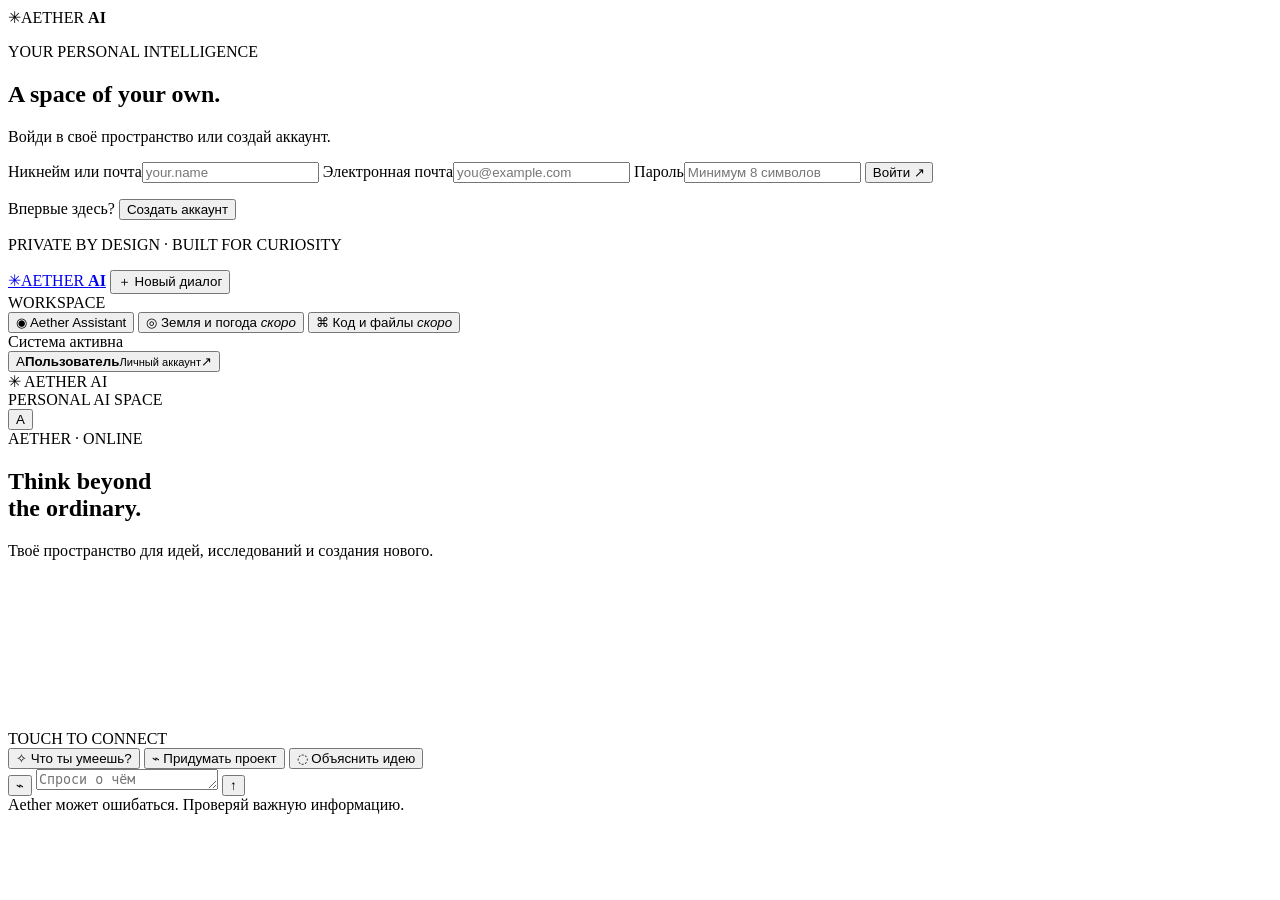
==== index.html @ 54887aae "Add files via upload" ====
<!doctype html>
<html lang="ru">
<head>
  <meta charset="utf-8">
  <meta name="viewport" content="width=device-width, initial-scale=1, viewport-fit=cover">
  <meta name="theme-color" content="#090a13">
  <title>Aether AI — Your space to think</title>
  <link rel="preconnect" href="https://fonts.googleapis.com">
  <link href="https://fonts.googleapis.com/css2?family=DM+Sans:wght@400;500;600;700&family=Manrope:wght@400;500;600;700;800&display=swap" rel="stylesheet">
  <link rel="stylesheet" href="/static/styles.css">
</head>
<body>
  <div class="ambient ambient-a"></div><div class="ambient ambient-b"></div>
  <main id="authScreen" class="auth-screen">
    <div class="brand"><span class="brand-mark">✳</span><span>AETHER <b>AI</b></span></div>
    <section class="auth-card">
      <div class="auth-orb-mini"><span></span></div>
      <p class="eyebrow">YOUR PERSONAL INTELLIGENCE</p>
      <h1 id="authTitle">A space of your own.</h1>
      <p class="muted" id="authSubtitle">Войди в своё пространство или создай аккаунт.</p>
      <form id="authForm">
        <label>Никнейм или почта<input id="loginField" autocomplete="username" placeholder="your.name" required></label>
        <label id="emailLabel" class="hidden">Электронная почта<input id="emailField" type="email" autocomplete="email" placeholder="you@example.com"></label>
        <label>Пароль<input id="passwordField" type="password" autocomplete="current-password" minlength="8" placeholder="Минимум 8 символов" required></label>
        <button class="primary-btn" id="authSubmit" type="submit">Войти <span>↗</span></button>
      </form>
      <p class="auth-switch"><span id="switchText">Впервые здесь?</span> <button id="switchMode" type="button">Создать аккаунт</button></p>
      <p id="authError" class="error-line" role="status"></p>
    </section>
    <p class="auth-foot">PRIVATE BY DESIGN · BUILT FOR CURIOSITY</p>
  </main>

  <main id="appScreen" class="app-screen hidden">
    <aside class="sidebar">
      <a class="brand" href="#"><span class="brand-mark">✳</span><span>AETHER <b>AI</b></span></a>
      <button class="new-chat" id="newChat"><span>＋</span> Новый диалог</button>
      <div class="side-label">WORKSPACE</div>
      <button class="side-item active"><span>◉</span> Aether Assistant</button>
      <button class="side-item" id="futureEarth"><span>◎</span> Земля и погода <i>скоро</i></button>
      <button class="side-item" id="futureFiles"><span>⌘</span> Код и файлы <i>скоро</i></button>
      <div class="sidebar-bottom">
        <div class="status-pill"><span class="status-dot"></span> Система активна</div>
        <button class="user-chip" id="logoutBtn"><span class="avatar">A</span><span class="user-info"><b id="userName">Пользователь</b><small>Личный аккаунт</small></span><span class="logout-icon">↗</span></button>
      </div>
    </aside>
    <section class="workspace">
      <header class="topbar"><div class="mobile-brand"><span class="brand-mark">✳</span> AETHER AI</div><div class="top-caption"><span class="tiny-glow"></span> PERSONAL AI SPACE</div><button class="top-avatar" id="topLogout" title="Выйти">A</button></header>
      <div class="conversation" id="conversation">
        <div class="welcome-block" id="welcomeBlock">
          <div class="welcome-tag">AETHER · ONLINE</div>
          <h1>Think beyond<br><span>the ordinary.</span></h1>
          <p>Твоё пространство для идей, исследований и создания нового.</p>
        </div>
        <div class="orb-stage" id="orbStage" aria-label="Интерактивная сфера Aether AI">
          <div class="orb-halo halo-one"></div><div class="orb-halo halo-two"></div>
          <canvas id="orbCanvas" aria-label="Нажми, чтобы начать разговор"></canvas>
          <div class="orb-label" id="orbLabel"><span class="orb-label-dot"></span> TOUCH TO CONNECT</div>
        </div>
        <div class="quick-prompts" id="quickPrompts">
          <button data-prompt="Привет! Расскажи, что ты умеешь."><span>✧</span> Что ты умеешь?</button>
          <button data-prompt="Помоги придумать и спланировать новый проект."><span>⌁</span> Придумать проект</button>
          <button data-prompt="Объясни сложную идею простыми словами."><span>◌</span> Объяснить идею</button>
        </div>
        <div id="messages" class="messages" aria-live="polite"></div>
      </div>
      <footer class="composer-wrap">
        <form id="chatForm" class="composer">
          <button type="button" id="voiceButton" class="voice-btn" title="Голосовой ввод">⌁</button>
          <textarea id="messageInput" rows="1" placeholder="Спроси о чём угодно..." maxlength="8000"></textarea>
          <button type="submit" id="sendButton" class="send-btn" aria-label="Отправить">↑</button>
        </form>
        <div class="composer-note">Aether может ошибаться. Проверяй важную информацию.</div>
      </footer>
    </section>
  </main>
  <div id="toast" class="toast" role="status"></div>
  <script src="/static/app.js"></script>
</body>
</html>
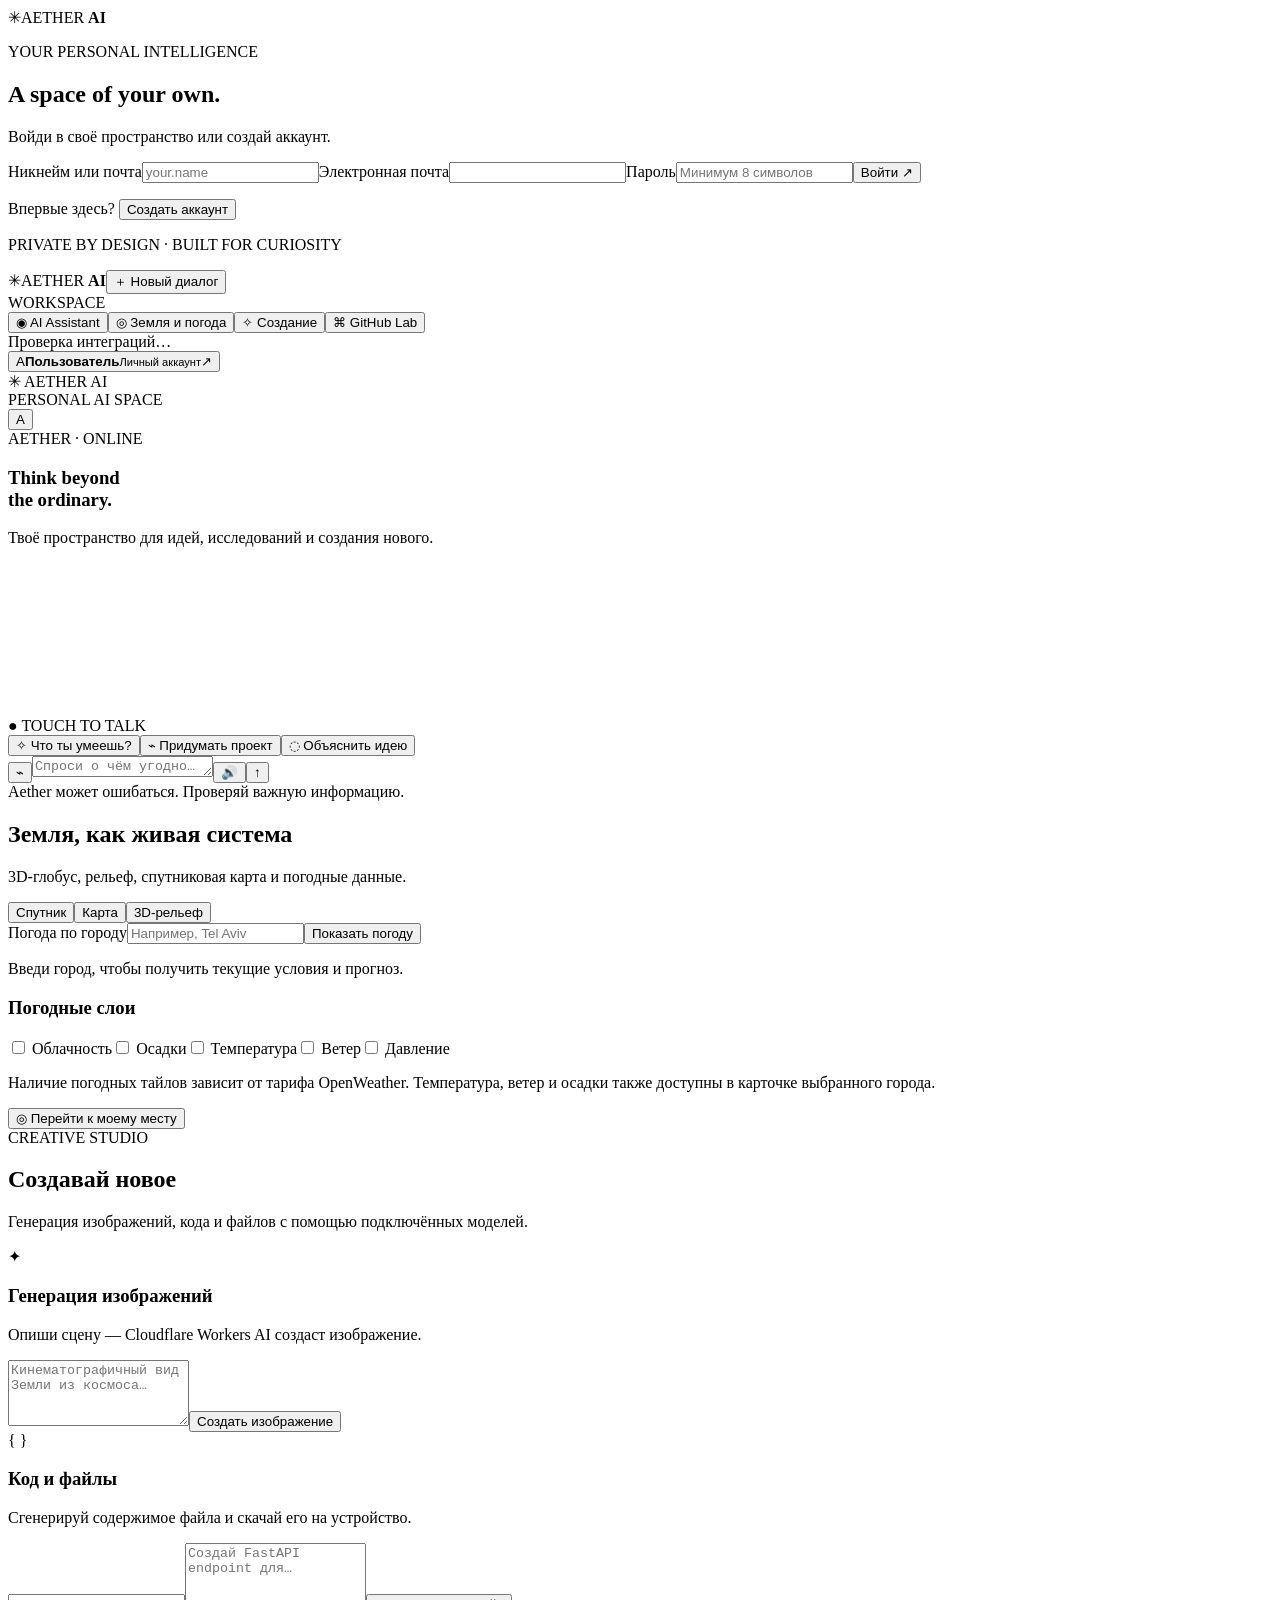
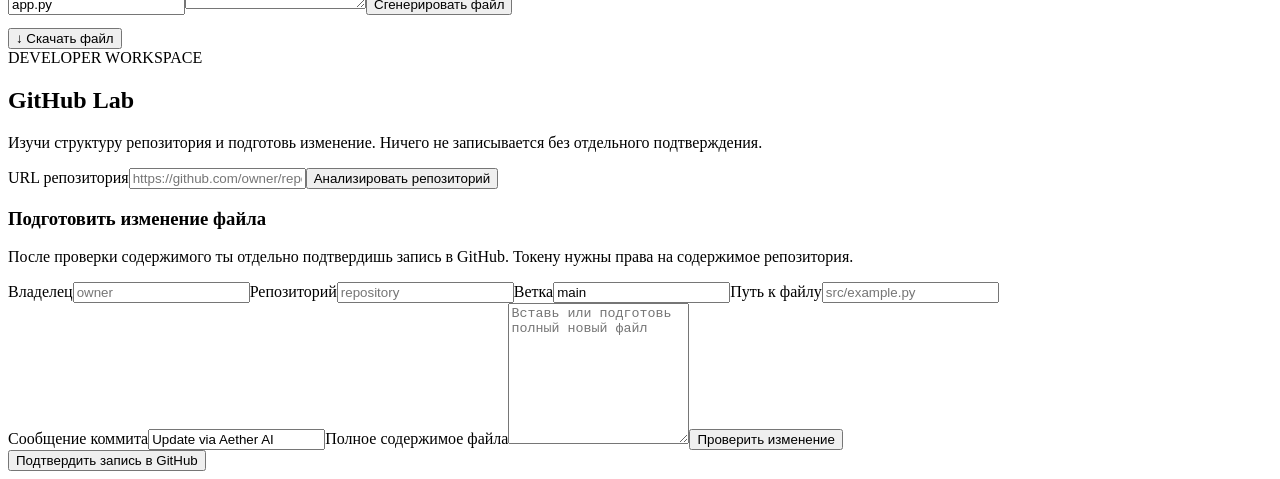
==== commit 13d6214b: "Add files via upload" ====
--- a/index.html
+++ b/index.html
@@ -1,79 +1,9 @@
-<!doctype html>
-<html lang="ru">
-<head>
-  <meta charset="utf-8">
-  <meta name="viewport" content="width=device-width, initial-scale=1, viewport-fit=cover">
-  <meta name="theme-color" content="#090a13">
-  <title>Aether AI — Your space to think</title>
-  <link rel="preconnect" href="https://fonts.googleapis.com">
-  <link href="https://fonts.googleapis.com/css2?family=DM+Sans:wght@400;500;600;700&family=Manrope:wght@400;500;600;700;800&display=swap" rel="stylesheet">
-  <link rel="stylesheet" href="/static/styles.css">
-</head>
-<body>
-  <div class="ambient ambient-a"></div><div class="ambient ambient-b"></div>
-  <main id="authScreen" class="auth-screen">
-    <div class="brand"><span class="brand-mark">✳</span><span>AETHER <b>AI</b></span></div>
-    <section class="auth-card">
-      <div class="auth-orb-mini"><span></span></div>
-      <p class="eyebrow">YOUR PERSONAL INTELLIGENCE</p>
-      <h1 id="authTitle">A space of your own.</h1>
-      <p class="muted" id="authSubtitle">Войди в своё пространство или создай аккаунт.</p>
-      <form id="authForm">
-        <label>Никнейм или почта<input id="loginField" autocomplete="username" placeholder="your.name" required></label>
-        <label id="emailLabel" class="hidden">Электронная почта<input id="emailField" type="email" autocomplete="email" placeholder="you@example.com"></label>
-        <label>Пароль<input id="passwordField" type="password" autocomplete="current-password" minlength="8" placeholder="Минимум 8 символов" required></label>
-        <button class="primary-btn" id="authSubmit" type="submit">Войти <span>↗</span></button>
-      </form>
-      <p class="auth-switch"><span id="switchText">Впервые здесь?</span> <button id="switchMode" type="button">Создать аккаунт</button></p>
-      <p id="authError" class="error-line" role="status"></p>
-    </section>
-    <p class="auth-foot">PRIVATE BY DESIGN · BUILT FOR CURIOSITY</p>
-  </main>
-
-  <main id="appScreen" class="app-screen hidden">
-    <aside class="sidebar">
-      <a class="brand" href="#"><span class="brand-mark">✳</span><span>AETHER <b>AI</b></span></a>
-      <button class="new-chat" id="newChat"><span>＋</span> Новый диалог</button>
-      <div class="side-label">WORKSPACE</div>
-      <button class="side-item active"><span>◉</span> Aether Assistant</button>
-      <button class="side-item" id="futureEarth"><span>◎</span> Земля и погода <i>скоро</i></button>
-      <button class="side-item" id="futureFiles"><span>⌘</span> Код и файлы <i>скоро</i></button>
-      <div class="sidebar-bottom">
-        <div class="status-pill"><span class="status-dot"></span> Система активна</div>
-        <button class="user-chip" id="logoutBtn"><span class="avatar">A</span><span class="user-info"><b id="userName">Пользователь</b><small>Личный аккаунт</small></span><span class="logout-icon">↗</span></button>
-      </div>
-    </aside>
-    <section class="workspace">
-      <header class="topbar"><div class="mobile-brand"><span class="brand-mark">✳</span> AETHER AI</div><div class="top-caption"><span class="tiny-glow"></span> PERSONAL AI SPACE</div><button class="top-avatar" id="topLogout" title="Выйти">A</button></header>
-      <div class="conversation" id="conversation">
-        <div class="welcome-block" id="welcomeBlock">
-          <div class="welcome-tag">AETHER · ONLINE</div>
-          <h1>Think beyond<br><span>the ordinary.</span></h1>
-          <p>Твоё пространство для идей, исследований и создания нового.</p>
-        </div>
-        <div class="orb-stage" id="orbStage" aria-label="Интерактивная сфера Aether AI">
-          <div class="orb-halo halo-one"></div><div class="orb-halo halo-two"></div>
-          <canvas id="orbCanvas" aria-label="Нажми, чтобы начать разговор"></canvas>
-          <div class="orb-label" id="orbLabel"><span class="orb-label-dot"></span> TOUCH TO CONNECT</div>
-        </div>
-        <div class="quick-prompts" id="quickPrompts">
-          <button data-prompt="Привет! Расскажи, что ты умеешь."><span>✧</span> Что ты умеешь?</button>
-          <button data-prompt="Помоги придумать и спланировать новый проект."><span>⌁</span> Придумать проект</button>
-          <button data-prompt="Объясни сложную идею простыми словами."><span>◌</span> Объяснить идею</button>
-        </div>
-        <div id="messages" class="messages" aria-live="polite"></div>
-      </div>
-      <footer class="composer-wrap">
-        <form id="chatForm" class="composer">
-          <button type="button" id="voiceButton" class="voice-btn" title="Голосовой ввод">⌁</button>
-          <textarea id="messageInput" rows="1" placeholder="Спроси о чём угодно..." maxlength="8000"></textarea>
-          <button type="submit" id="sendButton" class="send-btn" aria-label="Отправить">↑</button>
-        </form>
-        <div class="composer-note">Aether может ошибаться. Проверяй важную информацию.</div>
-      </footer>
-    </section>
-  </main>
-  <div id="toast" class="toast" role="status"></div>
-  <script src="/static/app.js"></script>
-</body>
-</html>+<!doctype html><html lang="ru"><head><meta charset="utf-8"><meta name="viewport" content="width=device-width,initial-scale=1,viewport-fit=cover"><meta name="theme-color" content="#080a13"><title>Aether AI — Intelligence, beyond</title><link rel="preconnect" href="https://fonts.googleapis.com"><link href="https://fonts.googleapis.com/css2?family=DM+Sans:wght@400;500;600;700&family=Manrope:wght@400;500;600;700;800&display=swap" rel="stylesheet"><link rel="stylesheet" href="https://cesium.com/downloads/cesiumjs/releases/1.127/Build/Cesium/Widgets/widgets.css"><link rel="stylesheet" href="/static/styles.css"></head><body><div class="ambient a"></div><div class="ambient b"></div>
+<main id="authScreen" class="auth-screen"><div class="brand"><span class="brand-mark">✳</span>AETHER <b>AI</b></div><section class="auth-card"><div class="auth-orb-mini"></div><p class="eyebrow">YOUR PERSONAL INTELLIGENCE</p><h1 id="authTitle">A space of your own.</h1><p class="muted" id="authSubtitle">Войди в своё пространство или создай аккаунт.</p><form id="authForm"><label id="loginLabel">Никнейм или почта<input id="loginField" autocomplete="username" required placeholder="your.name"></label><label id="emailLabel" class="hidden">Электронная почта<input id="emailField" type="email" autocomplete="email"></label><label>Пароль<input id="passwordField" type="password" minlength="8" autocomplete="current-password" required placeholder="Минимум 8 символов"></label><button class="primary" id="authSubmit">Войти ↗</button></form><p class="auth-switch"><span id="switchText">Впервые здесь?</span> <button id="switchMode" type="button">Создать аккаунт</button></p><p id="authError" class="error" role="status"></p></section><p class="foot">PRIVATE BY DESIGN · BUILT FOR CURIOSITY</p></main>
+<main id="appScreen" class="app hidden"><aside class="sidebar"><a class="brand"><span class="brand-mark">✳</span>AETHER <b>AI</b></a><button id="newChat" class="new-chat">＋ Новый диалог</button><div class="side-label">WORKSPACE</div><button class="nav active" data-view="chat">◉ <span>AI Assistant</span></button><button class="nav" data-view="earth">◎ <span>Земля и погода</span></button><button class="nav" data-view="create">✧ <span>Создание</span></button><button class="nav" data-view="github">⌘ <span>GitHub Lab</span></button><div class="side-bottom"><div id="integrationStatus" class="status">Проверка интеграций…</div><button id="logoutBtn" class="user-chip"><span class="avatar">A</span><span><b id="userName">Пользователь</b><small>Личный аккаунт</small></span><span class="logout-icon">↗</span></button></div></aside>
+<section class="workspace"><header class="topbar"><div class="mobile-brand">✳ AETHER AI</div><div class="top-caption"><span class="pulse"></span><span id="topTitle">PERSONAL AI SPACE</span></div><button id="topLogout" class="top-avatar">A</button></header>
+<section id="view-chat" class="view chat-view"><div class="conversation" id="conversation"><div class="welcome" id="welcomeBlock"><div class="tag">AETHER · ONLINE</div><h1>Think beyond<br><span>the ordinary.</span></h1><p>Твоё пространство для идей, исследований и создания нового.</p></div><div class="orb-stage" id="orbStage"><div class="halo h1"></div><div class="halo h2"></div><canvas id="orbCanvas" aria-label="Нажми, чтобы говорить с Aether"></canvas><div id="orbLabel" class="orb-label">● TOUCH TO TALK</div></div><div class="quick" id="quickPrompts"><button data-prompt="Привет! Расскажи, что ты умеешь.">✧ Что ты умеешь?</button><button data-prompt="Помоги придумать и спланировать новый проект.">⌁ Придумать проект</button><button data-prompt="Объясни сложную идею простыми словами.">◌ Объяснить идею</button></div><div id="messages" class="messages"></div></div><footer class="composer-wrap"><form id="chatForm" class="composer"><button type="button" id="voiceButton" title="Голосовой ввод">⌁</button><textarea id="messageInput" rows="1" maxlength="8000" placeholder="Спроси о чём угодно…"></textarea><button type="button" id="speakToggle" title="Включить/выключить голосовой ответ">🔊</button><button id="sendButton" class="send" aria-label="Отправить">↑</button></form><div class="note">Aether может ошибаться. Проверяй важную информацию.</div></footer></section>
+<section id="view-earth" class="view hidden"><div class="earth-toolbar"><div><h2>Земля, как живая система</h2><p>3D-глобус, рельеф, спутниковая карта и погодные данные.</p></div><div class="earth-controls"><button data-map="satellite" class="chip selected">Спутник</button><button data-map="street" class="chip">Карта</button><button id="terrainToggle" class="chip selected">3D-рельеф</button></div></div><div class="earth-layout"><div id="cesiumContainer" class="globe"></div><aside class="earth-panel"><label>Погода по городу<input id="weatherPlace" placeholder="Например, Tel Aviv"></label><button id="weatherSearch" class="primary">Показать погоду</button><div id="weatherResult" class="weather-result"><p class="muted">Введи город, чтобы получить текущие условия и прогноз.</p></div><div class="weather-layers"><h3>Погодные слои</h3><label><input type="checkbox" data-weather-layer="clouds_new" id="cloudLayer"> Облачность</label><label><input type="checkbox" data-weather-layer="precipitation_new" id="precipLayer"> Осадки</label><label><input type="checkbox" data-weather-layer="temp_new" id="tempLayer"> Температура</label><label><input type="checkbox" data-weather-layer="wind_new" id="windLayer"> Ветер</label><label><input type="checkbox" data-weather-layer="pressure_new" id="pressureLayer"> Давление</label><p class="muted small">Наличие погодных тайлов зависит от тарифа OpenWeather. Температура, ветер и осадки также доступны в карточке выбранного города.</p></div><button id="locateMe" class="secondary">◎ Перейти к моему месту</button></aside></div></section>
+<section id="view-create" class="view hidden"><div class="page-head"><div class="tag">CREATIVE STUDIO</div><h2>Создавай новое</h2><p>Генерация изображений, кода и файлов с помощью подключённых моделей.</p></div><div class="tool-grid"><article class="tool-card"><div class="tool-icon">✦</div><h3>Генерация изображений</h3><p>Опиши сцену — Cloudflare Workers AI создаст изображение.</p><textarea id="imagePrompt" rows="4" placeholder="Кинематографичный вид Земли из космоса…"></textarea><button id="generateImage" class="primary">Создать изображение</button><div id="imageOutput" class="image-output"></div></article><article class="tool-card"><div class="tool-icon">{ }</div><h3>Код и файлы</h3><p>Сгенерируй содержимое файла и скачай его на устройство.</p><input id="fileName" value="app.py" placeholder="Имя файла"><textarea id="codePrompt" rows="4" placeholder="Создай FastAPI endpoint для…"></textarea><button id="generateCode" class="primary">Сгенерировать файл</button><pre id="codeOutput" class="code-output hidden"></pre><button id="downloadCode" class="secondary hidden">↓ Скачать файл</button></article></div></section>
+<section id="view-github" class="view hidden"><div class="page-head"><div class="tag">DEVELOPER WORKSPACE</div><h2>GitHub Lab</h2><p>Изучи структуру репозитория и подготовь изменение. Ничего не записывается без отдельного подтверждения.</p></div><article class="tool-card github-card"><label>URL репозитория<input id="repoUrl" placeholder="https://github.com/owner/repository"></label><button id="analyzeRepo" class="primary">Анализировать репозиторий</button><div id="repoSummary"></div></article><article class="tool-card github-card"><h3>Подготовить изменение файла</h3><p class="muted">После проверки содержимого ты отдельно подтвердишь запись в GitHub. Токену нужны права на содержимое репозитория.</p><div class="field-grid"><label>Владелец<input id="ghOwner" placeholder="owner"></label><label>Репозиторий<input id="ghRepo" placeholder="repository"></label><label>Ветка<input id="ghBranch" value="main"></label><label>Путь к файлу<input id="ghPath" placeholder="src/example.py"></label></div><label>Сообщение коммита<input id="ghMessage" value="Update via Aether AI"></label><label>Полное содержимое файла<textarea id="ghContent" rows="9" placeholder="Вставь или подготовь полный новый файл"></textarea></label><button id="previewChange" class="secondary">Проверить изменение</button><div id="changePreview" class="change-preview hidden"></div><button id="applyChange" class="danger hidden">Подтвердить запись в GitHub</button></article></section>
+</section></main><div id="toast" class="toast" role="status"></div><script src="https://cesium.com/downloads/cesiumjs/releases/1.127/Build/Cesium/Cesium.js"></script><script src="/static/app.js"></script></body></html>
